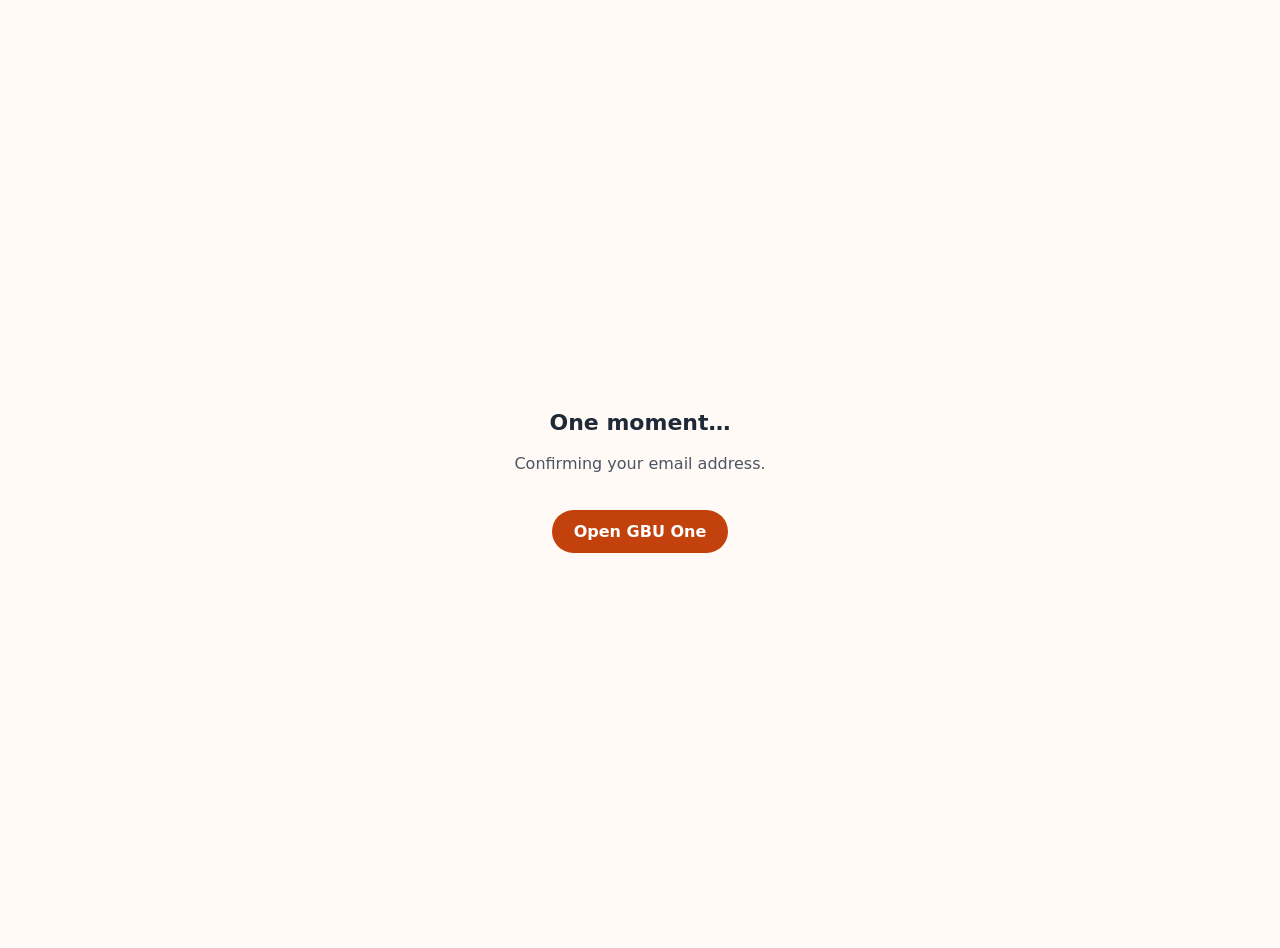
==== auth/confirm.html @ 89a1c8ff "feat: motion system, fluid type, OTP confirm page, env-based config - index.html: added scroll revea" ====
<!doctype html>
<!--
  GBU One — PUBLIC email confirmation / password reset page.

  Deploy at https://gbuone.space/auth/confirm/ (folder index.html).

  Config comes from config.js, generated by:
      node tools/setup_landing_config.js
  Only an sb_publishable_ key may be used here - the website source is public.
  Never put sb_secret_, DB passwords or FCM keys in this folder.

  Supabase Dashboard -> Authentication -> URL Configuration:
      Site URL:       https://gbuone.space
      Redirect URLs:  https://gbuone.space/auth/confirm
                      gbuone://auth/done
-->
<html lang="en">
<head>
  <meta charset="utf-8" />
  <meta name="viewport" content="width=device-width, initial-scale=1" />
  <title>Confirming — GBU One</title>
  <!-- Never leak the token_hash to any site the user visits next. -->
  <meta name="referrer" content="no-referrer" />
  <!-- Locked down: no forms, no frames, no plugins, no base tag hijacking. -->
  <meta http-equiv="Content-Security-Policy" content="default-src 'none'; script-src 'self' https://esm.sh; style-src 'self' 'unsafe-inline'; connect-src https://pjnxllnncsoroevgfbmt.supabase.co; img-src 'self' data:; font-src 'none'; object-src 'none'; form-action 'none'; base-uri 'none'" />
  <!--
    CRITICAL: scrub the one-time token from the URL synchronously in <head>,
    BEFORE the module script (and any third-party script) runs. Otherwise it
    stays in browser history, screenshots, copied links and server logs.
  -->
  <script>
    try { history.replaceState(null, '', location.pathname); } catch (e) {}
  </script>
  <style>
    body { font-family: system-ui, -apple-system, "Segoe UI", sans-serif;
           display: grid; place-items: center; min-height: 100vh; margin: 0;
           background: #fffaf6; color: #1f2937; text-align: center; padding: 24px; }
    main { max-width: 420px; }
    h1 { font-size: 22px; margin-bottom: 8px; }
    p { line-height: 1.6; color: #4b5563; }
    a.button { display: inline-block; margin-top: 18px; padding: 12px 22px;
               border-radius: 999px; background: #c2410c; color: #fff;
               text-decoration: none; font-weight: 600; }
    .error { color: #b91c1c; }
  </style>
</head>
<body>
  <main>
    <h1 id="title">One moment…</h1>
    <p id="message">Confirming your email address.</p>
    <a id="open" class="button" href="gbuone://auth/done?verified=1" hidden>Open GBU One</a>
  </main>

  <!-- Generated public config. Must load BEFORE the module below. -->
  <script src="config.js"></script>
  <script type="module">
    // Pinned version: an unpinned CDN import is a supply-chain risk on a
    // public verification page.
    import { createClient } from "https://esm.sh/@supabase/supabase-js@2.49.10";

    const DEEP_LINK = 'gbuone://auth/done?verified=1'; // hardcoded, never from a URL param
    const ALLOWED_TYPES = new Set(['signup', 'recovery']);
    const title = document.getElementById('title');
    const message = document.getElementById('message');
    const open = document.getElementById('open');

    // The URL was already scrubbed in <head>. Read it once from the in-memory
    // copy; the token is never written to the DOM, console, a link or a log.
    const params = new URLSearchParams(location.search);
    const tokenHash = params.get('token_hash') || '';
    const code = params.get('code') || '';
    const type = params.get('type') || '';

    let used = false; // one-shot: a page load verifies at most one link
    function fail(text) {
      if (used) return; used = true;
      title.textContent = 'Could not confirm';
      title.className = 'error';
      // Generic message on purpose: never mirror backend error details.
      message.textContent = text;
    }
    function success() {
      if (used) return; used = true;
      title.textContent = 'All set';
      message.textContent = 'Email confirmed. Opening GBU One…';
      open.hidden = false;
      location.href = DEEP_LINK;
    }

    const config = window.GBU_ONE_CONFIG || {};
    const url = config.SUPABASE_URL || '';
    const key = config.PUBLISHABLE_KEY || '';
    if (!/^https:\/\/[a-z0-9-]+\.supabase\.co\/?$/.test(url) ||
        !/^sb_publishable_[A-Za-z0-9_-]+$/.test(key)) {
      fail('This page is not configured. Ask the app owner to run the website setup.');
    } else if (!tokenHash && !code) {
      fail('This link has no confirmation code. Open the newest email from GBU One.');
    } else if (!code && tokenHash && !ALLOWED_TYPES.has(type)) {
      // Fail CLOSED on an unknown type instead of treating it as 'signup'.
      fail('This confirmation link is not supported.');
    } else {
      const supabase = createClient(url, key);
      const controller = new AbortController();
      const timer = setTimeout(() => controller.abort(), 10000);
      try {
        if (code) {
          await supabase.auth.exchangeCodeForSession(code);
          success();
        } else {
          const { error } = await supabase.auth.verifyOtp({
            token_hash: tokenHash,
            type: type === 'recovery' ? 'recovery' : 'signup',
          });
          if (error) fail('This link is invalid or has expired. Use the newest email from GBU One.');
          else success();
        }
      } catch {
        fail('Could not verify the link. Use the newest email from GBU One.');
      } finally {
        clearTimeout(timer);
      }
    }
  </script>
</body>
</html>
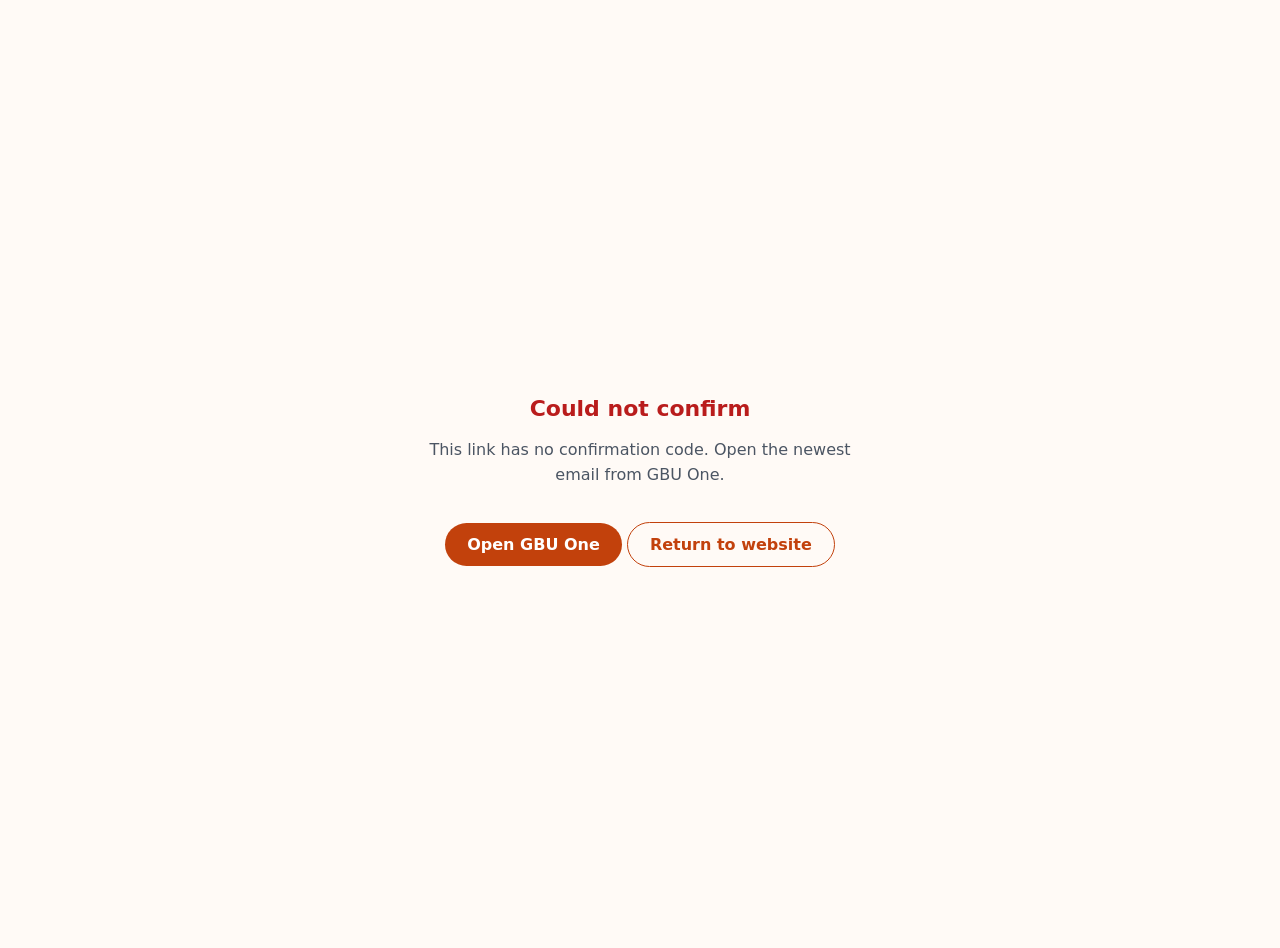
==== commit 63fc688a: "fix(auth): relay one-time token to the app instead of verifying in browser Two critical bugs made th" ====
--- a/auth/confirm.html
+++ b/auth/confirm.html
@@ -1,125 +1,105 @@
 <!doctype html>
 <!--
-  GBU One — PUBLIC email confirmation / password reset page.
+  GBU One — PUBLIC email confirmation / password reset relay page.
 
   Deploy at https://gbuone.space/auth/confirm/ (folder index.html).
 
-  Config comes from config.js, generated by:
-      node tools/setup_landing_config.js
-  Only an sb_publishable_ key may be used here - the website source is public.
-  Never put sb_secret_, DB passwords or FCM keys in this folder.
+  IMPORTANT DESIGN (changed after the Phase 6 audit):
+  The previous version verified the Supabase token IN THE BROWSER. That created
+  a browser session the app could never access, so signup "succeeded" on the
+  website but the app opened unauthenticated; password reset had no path to
+  the app's updateUser() form. This version captures the one-time token before
+  scrubbing the URL and RELAYS it to the app, which verifies it itself and gets
+  a real session.
 
   Supabase Dashboard -> Authentication -> URL Configuration:
       Site URL:       https://gbuone.space
       Redirect URLs:  https://gbuone.space/auth/confirm
-                      gbuone://auth/done
 -->
 <html lang="en">
 <head>
   <meta charset="utf-8" />
   <meta name="viewport" content="width=device-width, initial-scale=1" />
   <title>Confirming — GBU One</title>
-  <!-- Never leak the token_hash to any site the user visits next. -->
   <meta name="referrer" content="no-referrer" />
-  <!-- Locked down: no forms, no frames, no plugins, no base tag hijacking. -->
-  <meta http-equiv="Content-Security-Policy" content="default-src 'none'; script-src 'self' https://esm.sh; style-src 'self' 'unsafe-inline'; connect-src https://pjnxllnncsoroevgfbmt.supabase.co; img-src 'self' data:; font-src 'none'; object-src 'none'; form-action 'none'; base-uri 'none'" />
-  <!--
-    CRITICAL: scrub the one-time token from the URL synchronously in <head>,
-    BEFORE the module script (and any third-party script) runs. Otherwise it
-    stays in browser history, screenshots, copied links and server logs.
-  -->
+  <meta http-equiv="Content-Security-Policy" content="default-src 'none'; script-src 'self' 'unsafe-inline'; style-src 'self' 'unsafe-inline'; connect-src https://pjnxllnncsoroevgfbmt.supabase.co; img-src 'self' data:; font-src 'none'; object-src 'none'; form-action 'none'; base-uri 'none'" />
   <script>
+    // Capture the one-time token BEFORE removing it from the URL. The previous
+    // page scrubbed first and then read location.search, so it always saw an
+    // empty string and could never verify anything.
+    try { window.__GBU_LINK__ = location.search || ''; } catch (e) { window.__GBU_LINK__ = ''; }
     try { history.replaceState(null, '', location.pathname); } catch (e) {}
   </script>
   <style>
     body { font-family: system-ui, -apple-system, "Segoe UI", sans-serif;
            display: grid; place-items: center; min-height: 100vh; margin: 0;
            background: #fffaf6; color: #1f2937; text-align: center; padding: 24px; }
-    main { max-width: 420px; }
+    main { max-width: 440px; }
     h1 { font-size: 22px; margin-bottom: 8px; }
     p { line-height: 1.6; color: #4b5563; }
     a.button { display: inline-block; margin-top: 18px; padding: 12px 22px;
                border-radius: 999px; background: #c2410c; color: #fff;
                text-decoration: none; font-weight: 600; }
+    a.button.secondary { background: transparent; color: #c2410c; border: 1px solid #c2410c; }
     .error { color: #b91c1c; }
   </style>
 </head>
 <body>
   <main>
     <h1 id="title">One moment…</h1>
-    <p id="message">Confirming your email address.</p>
-    <a id="open" class="button" href="gbuone://auth/done?verified=1" hidden>Open GBU One</a>
+    <p id="message">Finishing your email confirmation.</p>
+    <a id="open" class="button" href="gbuone://auth/confirm" hidden>Open GBU One</a>
+    <a id="again" class="button secondary" href="https://gbuone.space/" hidden>Return to website</a>
   </main>
 
-  <!-- Generated public config. Must load BEFORE the module below. -->
-  <script src="config.js"></script>
-  <script type="module">
-    // Pinned version: an unpinned CDN import is a supply-chain risk on a
-    // public verification page.
-    import { createClient } from "https://esm.sh/@supabase/supabase-js@2.49.10";
+  <script>
+    (function () {
+      'use strict';
+      var ALLOWED_TYPES = ['signup', 'recovery'];
+      var title = document.getElementById('title');
+      var message = document.getElementById('message');
+      var open = document.getElementById('open');
+      var again = document.getElementById('again');
 
-    const DEEP_LINK = 'gbuone://auth/done?verified=1'; // hardcoded, never from a URL param
-    const ALLOWED_TYPES = new Set(['signup', 'recovery']);
-    const title = document.getElementById('title');
-    const message = document.getElementById('message');
-    const open = document.getElementById('open');
+      function fail(text) {
+        title.textContent = 'Could not confirm';
+        title.className = 'error';
+        message.textContent = text;
+        again.hidden = false;
+      }
 
-    // The URL was already scrubbed in <head>. Read it once from the in-memory
-    // copy; the token is never written to the DOM, console, a link or a log.
-    const params = new URLSearchParams(location.search);
-    const tokenHash = params.get('token_hash') || '';
-    const code = params.get('code') || '';
-    const type = params.get('type') || '';
+      var params;
+      try { params = new URLSearchParams(window.__GBU_LINK__ || ''); }
+      catch (e) { fail('This link could not be read. Open the newest email from GBU One.'); return; }
 
-    let used = false; // one-shot: a page load verifies at most one link
-    function fail(text) {
-      if (used) return; used = true;
-      title.textContent = 'Could not confirm';
-      title.className = 'error';
-      // Generic message on purpose: never mirror backend error details.
-      message.textContent = text;
-    }
-    function success() {
-      if (used) return; used = true;
-      title.textContent = 'All set';
-      message.textContent = 'Email confirmed. Opening GBU One…';
+      var tokenHash = (params.get('token_hash') || '').trim();
+      var type = (params.get('type') || '').trim();
+
+      if (!tokenHash) {
+        // PKCE `code` links are not used by this app; fail closed rather than
+        // silently treating them as a signup.
+        fail('This link has no confirmation code. Open the newest email from GBU One.');
+        return;
+      }
+      if (ALLOWED_TYPES.indexOf(type) === -1) {
+        fail('This confirmation link is not supported. Open the newest email from GBU One.');
+        return;
+      }
+
+      // Relay the SAME one-time token to the app. The app calls verifyOtp() and
+      // receives a real session; the browser never claims to have signed in.
+      var deepLink = 'gbuone://auth/confirm?token_hash=' +
+        encodeURIComponent(tokenHash) + '&type=' + encodeURIComponent(type);
+      open.href = deepLink;
       open.hidden = false;
-      location.href = DEEP_LINK;
-    }
+      title.textContent = 'Opening GBU One';
+      message.textContent = type === 'recovery'
+        ? 'Your reset link is valid. GBU One will open so you can choose a new password.'
+        : 'Your email is being confirmed in GBU One.';
 
-    const config = window.GBU_ONE_CONFIG || {};
-    const url = config.SUPABASE_URL || '';
-    const key = config.PUBLISHABLE_KEY || '';
-    if (!/^https:\/\/[a-z0-9-]+\.supabase\.co\/?$/.test(url) ||
-        !/^sb_publishable_[A-Za-z0-9_-]+$/.test(key)) {
-      fail('This page is not configured. Ask the app owner to run the website setup.');
-    } else if (!tokenHash && !code) {
-      fail('This link has no confirmation code. Open the newest email from GBU One.');
-    } else if (!code && tokenHash && !ALLOWED_TYPES.has(type)) {
-      // Fail CLOSED on an unknown type instead of treating it as 'signup'.
-      fail('This confirmation link is not supported.');
-    } else {
-      const supabase = createClient(url, key);
-      const controller = new AbortController();
-      const timer = setTimeout(() => controller.abort(), 10000);
-      try {
-        if (code) {
-          await supabase.auth.exchangeCodeForSession(code);
-          success();
-        } else {
-          const { error } = await supabase.auth.verifyOtp({
-            token_hash: tokenHash,
-            type: type === 'recovery' ? 'recovery' : 'signup',
-          });
-          if (error) fail('This link is invalid or has expired. Use the newest email from GBU One.');
-          else success();
-        }
-      } catch {
-        fail('Could not verify the link. Use the newest email from GBU One.');
-      } finally {
-        clearTimeout(timer);
-      }
-    }
+      // Give the app a moment to register as a deep-link handler, then hand off.
+      try { location.href = deepLink; } catch (e) { /* manual button remains */ }
+    })();
   </script>
 </body>
 </html>
